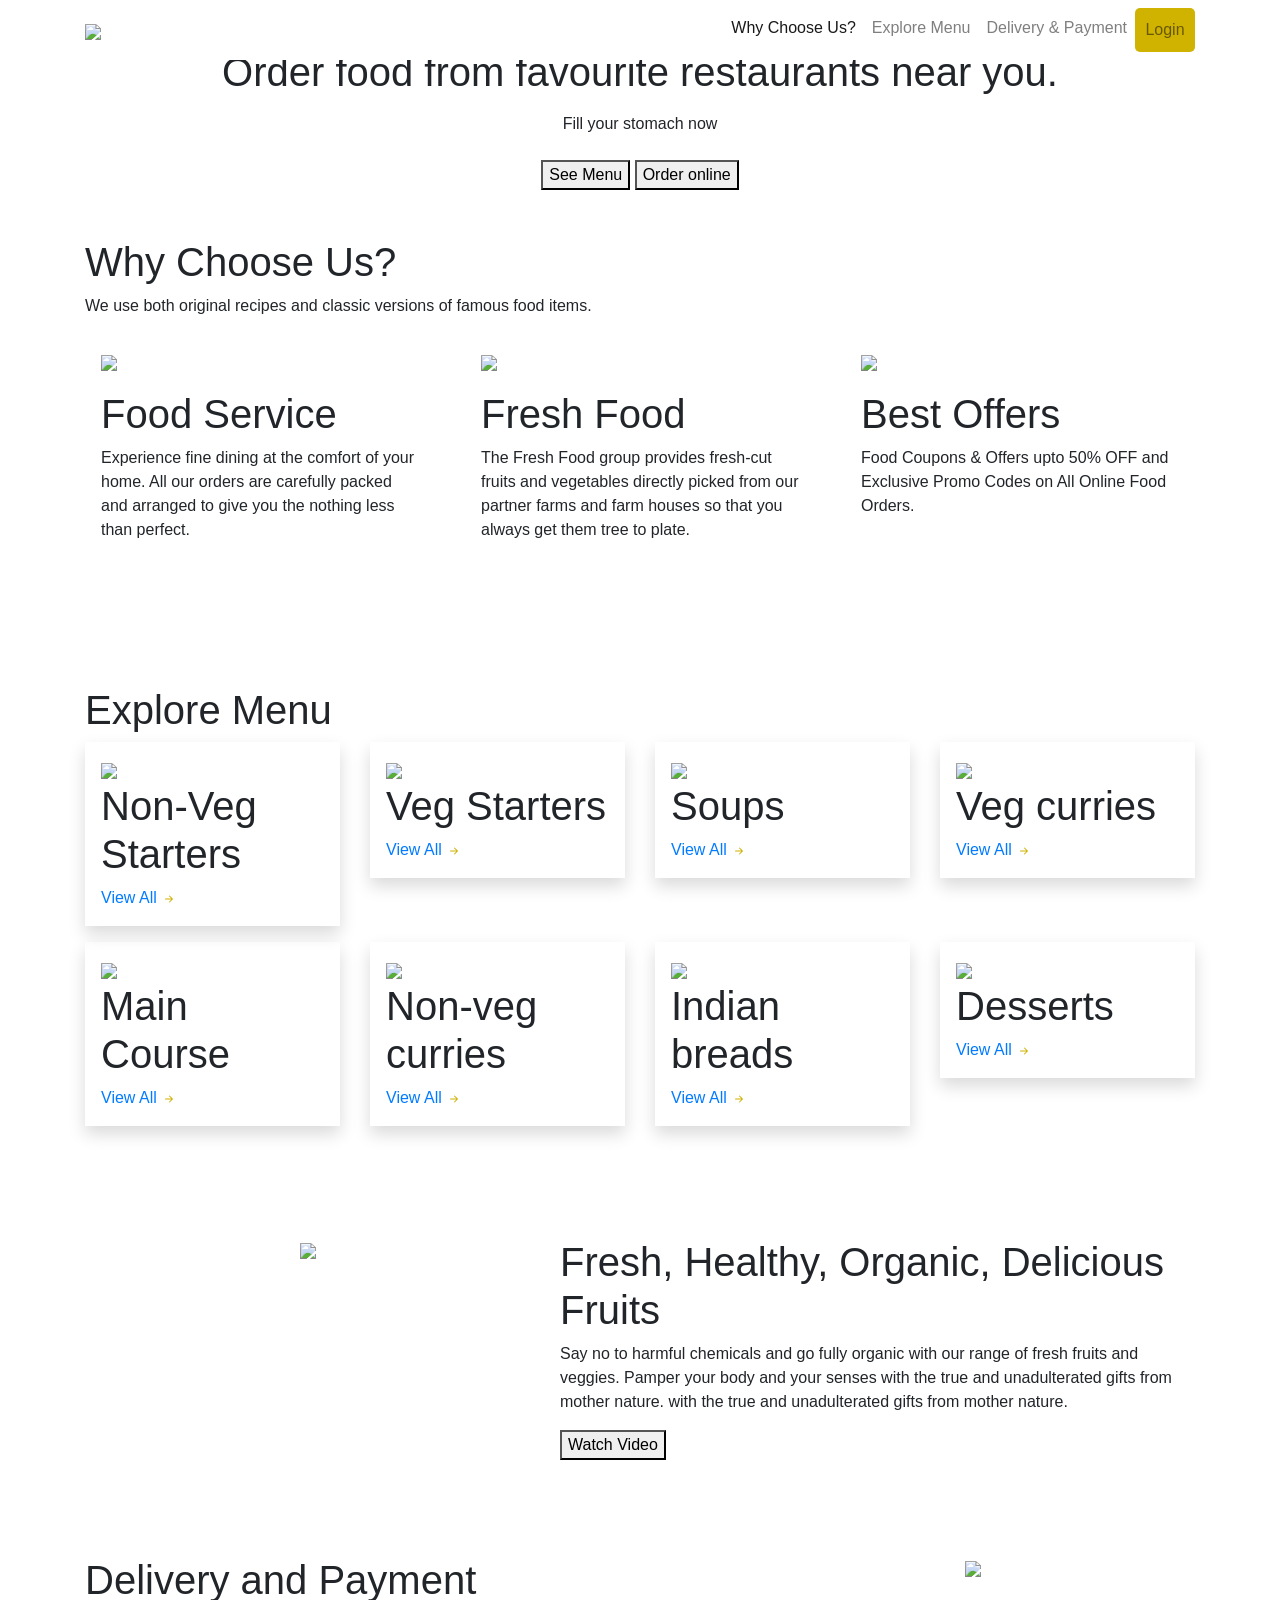
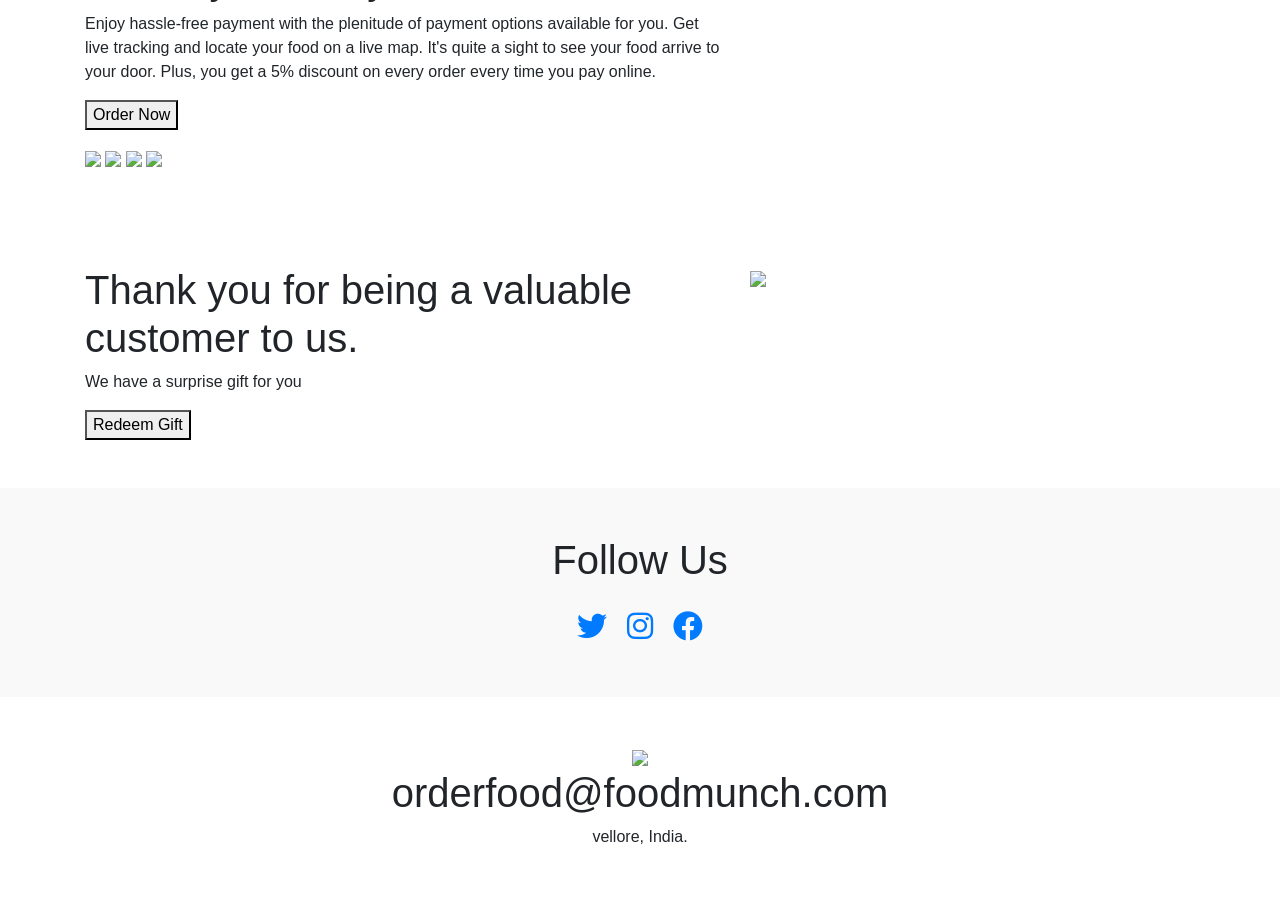
==== index.html @ bc2264e3 "Add files via upload" ====
<!DOCTYPE html>
<html>

<head>
    <link rel="stylesheet" href="https://stackpath.bootstrapcdn.com/bootstrap/4.5.2/css/bootstrap.min.css" integrity="sha384-JcKb8q3iqJ61gNV9KGb8thSsNjpSL0n8PARn9HuZOnIxN0hoP+VmmDGMN5t9UJ0Z" crossorigin="anonymous" />
    <script src="https://code.jquery.com/jquery-3.5.1.slim.min.js" integrity="sha384-DfXdz2htPH0lsSSs5nCTpuj/zy4C+OGpamoFVy38MVBnE+IbbVYUew+OrCXaRkfj" crossorigin="anonymous"></script>
    <script src="https://cdn.jsdelivr.net/npm/popper.js@1.16.1/dist/umd/popper.min.js" integrity="sha384-9/reFTGAW83EW2RDu2S0VKaIzap3H66lZH81PoYlFhbGU+6BZp6G7niu735Sk7lN" crossorigin="anonymous"></script>
    <script src="https://stackpath.bootstrapcdn.com/bootstrap/4.5.2/js/bootstrap.min.js" integrity="sha384-B4gt1jrGC7Jh4AgTPSdUtOBvfO8shuf57BaghqFfPlYxofvL8/KUEfYiJOMMV+rV" crossorigin="anonymous"></script>
    <script src="https://kit.fontawesome.com/20c5629a29.js" crossorigin="anonymous"></script>
    <link rel="stylesheet" href="web-foods-project.css">
</head>

<body>
    <nav class="navbar navbar-expand-lg navbar-light bg-white fixed-top">
        <div class="container">
            <a class="navbar-brand" hrxef="#">
                <img src="https://d1tgh8fmlzexmh.cloudfront.net/ccbp-responsive-website/food-munch-img.png" class="food-munch-logo" />
            </a>
            <button class="navbar-toggler" type="button" data-toggle="collapse" data-target="#navbarNavAltMarkup" aria-controls="navbarNavAltMarkup" aria-expanded="false" aria-label="Toggle navigation">
                <span class="navbar-toggler-icon"></span>
            </button>
            <div class="collapse navbar-collapse" id="navbarNavAltMarkup">
                <div class="navbar-nav ml-auto">
                    <a class="nav-link active" id="navItem1" href="#wcuSection">
                        Why Choose Us?
                        <span class="sr-only">(current)</span>
                    </a>
                    <a class="nav-link" href="#exploreMenuSection" id="navItem2">Explore Menu</a>
                    <a class="nav-link" href="#deliveryPaymentSection" id="navItem3">Delivery & Payment</a>
                    <!-- <a class="nav-link" href="#followUsSection" id="navItem4">Follow Us</a> -->
                    <a class="nav-link login-btn" href="#" id="loginBtn">Login</a>

<div id="loginPopup" class="modal-overlay">
    <div class="login-card">
        <iframe id="loginContent" width="900" height="600" frameborder="0"></iframe>
        <span class="close-btn" onclick="closeLoginPopup()">X</span>
    </div>
</div>

<style>
.login-card {
    box-shadow: 0 0 10px rgba(0, 0, 0, 0.2);
    padding: 20px;
    position: relative;
    width: 900px;
    height: 600px;
    overflow: hidden;
    border-radius: 0;
}

.close-btn {
    position: absolute;
    top: 10px;
    right: 10px;
    font-size: 20px;
    cursor: pointer;
}

</style>





<script>

    
    function openLoginPopup(url) {
    var loginPopup = document.getElementById('loginPopup');
    var loginContent = document.getElementById('loginContent');
    loginContent.src = url;
    loginPopup.style.display = 'flex';
}

function closeLoginPopup() {
    var loginPopup = document.getElementById('loginPopup');
    loginPopup.style.display = 'none';
    var loginContent = document.getElementById('loginContent');
    loginContent.src = ''; 
}

document.getElementById('loginBtn').addEventListener('click', function(event) {
    event.preventDefault(); 
    openLoginPopup('login.html');
});

</script>
                    <script>
                        document.addEventListener('DOMContentLoaded', function() {
                            var loginBtn = document.querySelector('.login-btn');
                            if (loginBtn) {
                                loginBtn.addEventListener('click', function(event) {
                                    event.preventDefault(); 
                                    setTimeout(function() {
                                        window.location.href = loginBtn.href;
                                    }, 500); 
                                 });
                            }
                        });

                    </script>
                    


                    <style>

.login-btn {
    color: white; 
}

.login-page {
    opacity: 0;
    visibility: hidden;
    position: fixed;
    top: 0;
    left: 0;
    width: 100%;
    height: 100%;
    background-color: rgba(0, 0, 0, 0.5);
    transition: opacity 0.3s ease-in-out, visibility 0.3s ease-in-out;
}

.login-page.active {
    opacity: 1;
    visibility: visible;
}

.login-content {
    position: absolute;
    top: 50%;
    left: 50%;
    transform: translate(-50%, -50%);
    background-color: white;
    padding: 20px;
    border-radius: 5px;
    box-shadow: 0 2px 5px rgba(0, 0, 0, 0.2);
    transition: transform 0.3s ease-in-out;
}

.login-btn {
    color: white; 
}

                        .login-btn {
                            display: inline-block;
                            padding: 10px 20px;
                            background-color: #d0b200;
                            color: #fff;
                            border: none;
                            border-radius: 5px;
                            cursor: pointer;
                            transition: all 0.3s ease;
                            width: 60px;
                            text-align: center;
                        }
                    
                      
                        .login-btn:hover {
                            background-color: #d0b200;
                        }

                        
.login-page {
    opacity: 0;
    visibility: hidden;
    position: fixed;
    top: 0;
    left: 0;
    width: 100%;
    height: 100%;
    background-color: rgba(0, 0, 0, 0.5);
    transition: opacity 0.3s ease-in-out, visibility 0.3s ease-in-out;
}

.login-page.active {
    opacity: 1;
    visibility: visible;
}


.login-content {
    position: absolute;
    top: 50%;
    left: 50%;
    transform: translate(-50%, -50%);
    background-color: white;
    padding: 20px;
    border-radius: 5px;
    box-shadow: 0 2px 5px rgba(0, 0, 0, 0.2);
    transition: transform 0.3s ease-in-out;
}
                    </style>


                    <script>
                        document.getElementById('navItem4').addEventListener('click', function(event) {
                            event.preventDefault(); 
                            document.body.style.transition = 'all 0.3s ease';
                            setTimeout(function() {
                                window.location.href = 'login.html';
                            }, 300);
                        });
                    </script>
                    
                  <script>
function openLoginModal() {
    var loginModal = document.getElementById('loginModal');
    loginModal.style.display = 'flex';
}

function closeLoginModal() {
    var loginModal = document.getElementById('loginModal');
    loginModal.style.display = 'none';
}

document.getElementById('loginButton').addEventListener('click', function(event) {
    event.preventDefault();
    openLoginModal(); 
});
</script>
                </div>
            </div>
        </div>
    </nav>
    <div class="banner-section-bg-container d-flex justify-content-center flex-column">
        <div class="text-center">
            <h1 class="banner-heading mb-3"> <span class="quote-heading">Cooking Went Wrong?</span><br>
                <span class="quote">Order food from favourite restaurants near you.</span>
            </h1>
            <p class="banner-caption mb-4"> Fill your stomach now </p>
            <button class="custom-button">See Menu</button>
            <button class="custom-outline-button" onclick="orderNow()"> Order online</button>
        </div>
    </div>
    <script>
        function orderNow() {
            window.location.href = 'Cart.html';
        }
        </script>
    

    <div class="wcu-section pt-5 pb-5" id="wcuSection">
        <div class="container">
            <div class="row">
                <div class="col-12">
                    <h1 class="wcu-section-heading">Why Choose Us?</h1>
                    <p class="wcu-section-description">
                        We use both original recipes and classic versions of famous food
                        items.
                    </p>
                </div>
                <div class="col-12 col-md-4">
                    <div class="wcu-card p-3 mb-3">
                        <img src="https://d1tgh8fmlzexmh.cloudfront.net/ccbp-responsive-website/food-serve.png" class="wcu-card-image" />
                        <h1 class="wcu-card-title mt-3">Food Service</h1>
                        <p class="wcu-card-description">
                            Experience fine dining at the comfort of your home. All our
                            orders are carefully packed and arranged to give you the nothing
                            less than perfect.
                        </p>
                    </div>
                </div>
                <div class="col-12 col-md-4">
                    <div class="wcu-card p-3 mb-3">
                        <img src="https://d1tgh8fmlzexmh.cloudfront.net/ccbp-responsive-website/fruits-img.png" class="wcu-card-image" />
                        <h1 class="wcu-card-title mt-3">Fresh Food</h1>
                        <p class="wcu-card-description">
                            The Fresh Food group provides fresh-cut fruits and vegetables
                            directly picked from our partner farms and farm houses so that
                            you always get them tree to plate.
                        </p>
                    </div>
                </div>
                <div class="col-12 col-md-4">
                    <div class="wcu-card p-3 mb-3">
                        <img src="https://d1tgh8fmlzexmh.cloudfront.net/ccbp-responsive-website/offers-img.png" class="wcu-card-image" />
                        <h1 class="wcu-card-title mt-3">Best Offers</h1>
                        <p class="wcu-card-description">
                            Food Coupons & Offers upto
                            <span class="offers">50% OFF</span>
                            and Exclusive Promo Codes on All Online Food Orders.
                        </p>
                    </div>
                </div>
            </div>
        </div>
    </div>
    <div class="explore-menu-section pt-5 pb-5" id="exploreMenuSection">
        <div class="container">
            <div class="row">
                <div class="col-12">
                    <h1 class="menu-section-heading">Explore Menu</h1>
                </div>
                <div class="col-12 col-md-6 col-lg-3">
                    <div class="shadow menu-item-card p-3 mb-3">
                        <img src="https://d1tgh8fmlzexmh.cloudfront.net/ccbp-responsive-website/em-ginger-fried-img.png" class="menu-item-image w-100" />
                        <h1 class="menu-card-title">Non-Veg Starters</h1>
                        <a href="" class="menu-item-link">
                            <a href="#" class="menu-item-link" onclick="nonVegStarters()">View All</a>
                            <svg width="16px" height="16px" viewBox="0 0 16 16" class="bi bi-arrow-right-short" fill="#d0b200" xmlns="http://www.w3.org/2000/svg">
                                <path fill-rule="evenodd" d="M4 8a.5.5 0 0 1 .5-.5h5.793L8.146 5.354a.5.5 0 1 1 .708-.708l3 3a.5.5 0 0 1 0 .708l-3 3a.5.5 0 0 1-.708-.708L10.293 8.5H4.5A.5.5 0 0 1 4 8z" />
                            </svg>
                        </a>
                    </div>
                </div>
                <div class="col-12 col-md-6 col-lg-3">
                    <div class="shadow menu-item-card p-3 mb-3">
                        <img src="https://d1tgh8fmlzexmh.cloudfront.net/ccbp-responsive-website/em-veg-starters-img.png" class="menu-item-image w-100" />
                        <h1 class="menu-card-title">Veg Starters</h1>
                        <a href="" class="menu-item-link">
                            <a href="#" class="menu-item-link" onclick="vegStarters()">View All</a>
                            <svg width="16px" height="16px" viewBox="0 0 16 16" class="bi bi-arrow-right" fill="#d0b200" xmlns="http://www.w3.org/2000/svg">
                                <path fill-rule="evenodd" d="M4 8a.5.5 0 0 1 .5-.5h5.793L8.146 5.354a.5.5 0 1 1 .708-.708l3 3a.5.5 0 0 1 0 .708l-3 3a.5.5 0 0 1-.708-.708L10.293 8.5H4.5A.5.5 0 0 1 4 8z" />
                            </svg>
                        </a>
                    </div>
                </div>
                <div class="col-12 col-md-6 col-lg-3">
                    <div class="menu-item-card shadow p-3 mb-3">
                        <img src="https://d1tgh8fmlzexmh.cloudfront.net/ccbp-responsive-website/em-soup-img.png" class="menu-item-image w-100" />
                        <h1 class="menu-card-title">Soups</h1>
                        <a href="" class="menu-item-link">
                            <a href="#" class="menu-item-link" onclick="soups()">View All</a>
                            <svg width="16px" height="16px" viewBox="0 0 16 16" class="bi bi-arrow-right" fill="#d0b200" xmlns="http://www.w3.org/2000/svg">
                                <path fill-rule="evenodd" d="M4 8a.5.5 0 0 1 .5-.5h5.793L8.146 5.354a.5.5 0 1 1 .708-.708l3 3a.5.5 0 0 1 0 .708l-3 3a.5.5 0 0 1-.708-.708L10.293 8.5H4.5A.5.5 0 0 1 4 8z" />
                            </svg>
                        </a>
                    </div>
                </div>
                <div class="col-12 col-md-6 col-lg-3">
                    <div class="menu-item-card shadow p-3 mb-3">
                        <img src="https://res.cloudinary.com/dvc5tetdy/image/upload/v1713895353/veg_curry_1_mcev4g.jpg" class="menu-item-image w-100" />
                        <h1 class="menu-card-title">Veg curries</h1>
                        <a href="" class="menu-item-link">
                            <a href="#" class="menu-item-link" onclick="vegCurries()">View All</a>
                            <svg width="16px" height="16px" viewBox="0 0 16 16" class="bi bi-arrow-right" fill="#d0b200" xmlns="http://www.w3.org/2000/svg">
                                <path fill-rule="evenodd" d="M4 8a.5.5 0 0 1 .5-.5h5.793L8.146 5.354a.5.5 0 1 1 .708-.708l3 3a.5.5 0 0 1 0 .708l-3 3a.5.5 0 0 1-.708-.708L10.293 8.5H4.5A.5.5 0 0 1 4 8z" />
                            </svg>
                        </a>
                    </div>
                </div>
                <div class="col-12 col-md-6 col-lg-3">
                    <div class="menu-item-card shadow p-3 mb-3">
                        <img src="https://d1tgh8fmlzexmh.cloudfront.net/ccbp-responsive-website/em-hyderabadi-biryani-img.png" class="menu-item-image w-100" />
                        <h1 class="menu-card-title">Main Course</h1>
                        <a href="" class="menu-item-link">
                            <a href="#" class="menu-item-link" onclick="mainCourse()">View All</a>
                            <svg width="16px" height="16px" viewBox="0 0 16 16" class="bi bi-arrow-right" fill="#d0b200" xmlns="http://www.w3.org/2000/svg">
                                <path fill-rule="evenodd" d="M4 8a.5.5 0 0 1 .5-.5h5.793L8.146 5.354a.5.5 0 1 1 .708-.708l3 3a.5.5 0 0 1 0 .708l-3 3a.5.5 0 0 1-.708-.708L10.293 8.5H4.5A.5.5 0 0 1 4 8z" />
                            </svg>
                        </a>
                    </div>
                </div> 

                <div class="col-12 col-md-6 col-lg-3">
                    <div class="menu-item-card shadow p-3 mb-3">
                        <img src="https://res.cloudinary.com/dvc5tetdy/image/upload/v1713895594/non_veg_curry_mzbpln.jpg" class="menu-item-image w-100" />
                        <h1 class="menu-card-title">Non-veg curries</h1>
                        <a href="" class="menu-item-link">
                            <a href="#" class="menu-item-link" onclick="nonVegCurries()">View All</a>
                            <svg width="16px" height="16px" viewBox="0 0 16 16" class="bi bi-arrow-right" fill="#d0b200" xmlns="http://www.w3.org/2000/svg">
                                <path fill-rule="evenodd" d="M4 8a.5.5 0 0 1 .5-.5h5.793L8.146 5.354a.5.5 0 1 1 .708-.708l3 3a.5.5 0 0 1 0 .708l-3 3a.5.5 0 0 1-.708-.708L10.293 8.5H4.5A.5.5 0 0 1 4 8z" />
                            </svg>
                        </a>
                    </div>
                </div>
                <div class="col-12 col-md-6 col-lg-3">
                    <div class="menu-item-card shadow p-3 mb-3">
                        <img src="https://res.cloudinary.com/dvc5tetdy/image/upload/v1713856035/indian_breads_1_1_1_jlfrky.jpg" class="menu-item-image w-100" />
                        <h1 class="menu-card-title">Indian breads</h1>
                        <a href="" class="menu-item-link">
                            <a href="#" class="menu-item-link" onclick="indianBreads()">View All</a>
                            <svg width="16px" height="16px" viewBox="0 0 16 16" class="bi bi-arrow-right" fill="#d0b200" xmlns="http://www.w3.org/2000/svg">
                                <path fill-rule="evenodd" d="M4 8a.5.5 0 0 1 .5-.5h5.793L8.146 5.354a.5.5 0 1 1 .708-.708l3 3a.5.5 0 0 1 0 .708l-3 3a.5.5 0 0 1-.708-.708L10.293 8.5H4.5A.5.5 0 0 1 4 8z" />
                            </svg>
                        </a>
                    </div>
                </div>
                <div class="col-12 col-md-6 col-lg-3">
                    <div class="menu-item-card shadow p-3 mb-3">
                        <img src="https://d1tgh8fmlzexmh.cloudfront.net/ccbp-responsive-website/em-coffee-bourbon-img.png" class="menu-item-image w-100" />
                        <h1 class="menu-card-title">Desserts</h1>
                        <a href="" class="menu-item-link">
                            <a href="#" class="menu-item-link" onclick="desserts()">View All</a>
                            <svg width="16px" height="16px" viewBox="0 0 16 16" class="bi bi-arrow-right" fill="#d0b200" xmlns="http://www.w3.org/2000/svg">
                                <path fill-rule="evenodd" d="M4 8a.5.5 0 0 1 .5-.5h5.793L8.146 5.354a.5.5 0 1 1 .708-.708l3 3a.5.5 0 0 1 0 .708l-3 3a.5.5 0 0 1-.708-.708L10.293 8.5H4.5A.5.5 0 0 1 4 8z" />
                            </svg>
                        </a>
                    </div>
                </div>
            </div>
        </div>
    </div>
    <div class="healthy-food-section pt-5 pb-5">
        <div class="container">
            <div class="row">
                <div class="col-12 col-md-5">
                    <div class="text-center">
                        <img src="https://d1tgh8fmlzexmh.cloudfront.net/ccbp-responsive-website/healthy-food-plate-img.png" class="healthy-food-section-img" />
                    </div>
                </div>
                <!--<div class="col-12 col-md-7">
                    <h1 class="healthy-food-section-heading">
                        Fresh, Healthy, Organic, Delicious Fruits
                    </h1>
                    <p class="healthy-food-section-description">
                        Say no to harmful chemicals and go fully organic with our range of
                        fresh fruits and veggies. Pamper your body and your senses with
                        the true and unadulterated gifts from mother nature. with the true
                        and unadulterated gifts from mother nature.
                    </p>
                    <button class="custom-button">Watch Video</button>
                </div>-->


<style>
  .modal-overlay {
    display: none;
    position: fixed;
    top: 0;
    left: 0;
    width: 100%;
    height: 100%;
    background-color: rgba(0, 0, 0, 0.5);
    z-index: 9999;
    justify-content: center;
    align-items: center;
  }
  .video-container {
    width: 70%;
    height: 70%;
    position: relative;
  }
  .video-container iframe {
    width: 100%;
    height: 100%;
  }
  .close-btn {
    position: absolute;
    top: 10px;
    right: 10px;
    color: #fff;
    font-size: 20px;
    cursor: pointer;
  }
</style>
</head>


<!-- <div class="col-12 col-md-7">
    <h1 class="healthy-food-section-heading">
        Fresh, Healthy, Organic, Delicious Fruits
    </h1>
    <p class="healthy-food-section-description">
        Say no to harmful chemicals and go fully organic with our range of
        fresh fruits and veggies. Pamper your body and your senses with
        the true and unadulterated gifts from mother nature. with the true
        and unadulterated gifts from mother nature.
    </p>
    <button class="custom-button" id="watchVideoBtn">Watch Video</button>
</div>

<div id="videoPopup" class="modal-overlay">
    <div class="video-container">
        <video id="videoPlayer" width="560" height="315" controls>
            <source src="health-video.mp4" type="video/mp4">
            Your browser does not support the video tag.
        </video>
        <span class="close-btn" onclick="closeVideoPopup()">X</span>
    </div>
</div> -->

<div class="col-12 col-md-7">
    <h1 class="healthy-food-section-heading">
        Fresh, Healthy, Organic, Delicious Fruits
    </h1>
    <p class="healthy-food-section-description">
        Say no to harmful chemicals and go fully organic with our range of
        fresh fruits and veggies. Pamper your body and your senses with
        the true and unadulterated gifts from mother nature. with the true
        and unadulterated gifts from mother nature.
    </p>
    <button class="custom-button" id="watchVideoBtn">Watch Video</button>
</div>

<div id="videoPopup" class="modal-overlay">
    <div class="video-card">
        <video id="videoPlayer" width="560" height="315" controls>
            <source src="health-video.mp4" type="video/mp4">
            Your browser does not support the video tag.
        </video>
        <span class="close-btn" onclick="closeVideoPopup()">X</span>
    </div>
</div>

<style>
.video-card {
  background-color: #fff;
  border-radius: 8px;
  box-shadow: 0 0 10px rgba(0, 0, 0, 0.2);
  padding: 20px;
  position: relative;
}

.close-btn {
  position: absolute;
  top: 10px;
  right: 10px;
  font-size: 20px;
  cursor: pointer;
}


</style>

<script>
    function openVideoPopup() {
        var videoPopup = document.getElementById('videoPopup');
        videoPopup.style.display = 'flex';
    }

    function closeVideoPopup() {
        var videoPopup = document.getElementById('videoPopup');
        videoPopup.style.display = 'none';
        var videoPlayer = document.getElementById('videoPlayer');
        videoPlayer.pause();
    }

    document.getElementById('watchVideoBtn').addEventListener('click', function() {
        openVideoPopup();
    });
</script>

   
            </div>
        </div>
    </div>

    
    <div class="delivery-and-payment-section pt-5 pb-5" id="deliveryPaymentSection">
        <div class="container">
            <div class="row">
                <div class="col-12 col-md-5 order-1 order-md-2">
                    <div class="text-center">
                        <img src="https://d1tgh8fmlzexmh.cloudfront.net/ccbp-responsive-website/delivery-payment-section-img.png" class="delivery-and-payment-section-img" />
                    </div>
                </div>
                <div class="col-12 col-md-7 order-2 order-md-1">
                    <h1 class="delivery-and-payment-section-heading">
                        Delivery and Payment
                    </h1>
                    <p class="delivery-and-payment-section-description">
                        Enjoy hassle-free payment with the plenitude of payment options
                        available for you. Get live tracking and locate your food on a
                        live map. It's quite a sight to see your food arrive to your door.
                        Plus, you get a 5% discount on every order every time you pay
                        online.
                    </p>
                    <button class="custom-button" onclick="orderNow()">Order Now</button>
                    

                    <div class="mt-3">
                        <img src="https://d1tgh8fmlzexmh.cloudfront.net/ccbp-responsive-website/visa-card-img.png" class="payment-card-img" />
                        <img src="https://d1tgh8fmlzexmh.cloudfront.net/ccbp-responsive-website/master-card-img.png" class="payment-card-img" />
                        <img src="https://d1tgh8fmlzexmh.cloudfront.net/ccbp-responsive-website/paypal-card-img.png" class="payment-card-img" />
                        <img src="https://d1tgh8fmlzexmh.cloudfront.net/ccbp-responsive-website/american-express-img.png" class="payment-card-img" />
                    </div>
                </div>
            </div>
        </div>
    </div>

    <style>
.popup-container {
    position: relative;
    background-color: #fff;
    padding: 20px;
    border-radius: 8px;
    box-shadow: 0 2px 4px rgba(0, 0, 0, 0.1);
    text-align: center;
}

.close-btn {
    position: absolute;
    top: 10px;
    right: 10px;
    font-size: 20px;
    cursor: pointer;
    color: #333;
}

.close-btn {
    position: absolute;
    top: 10px;
    right: 10px;
    font-size: 20px;
    cursor: pointer;
    color: #fff; 
    background-color: #d0b200; 
    width: 30px; 
    height: 30px; 
    border-radius: 50%; 
    display: flex; 
    justify-content: center; 
    align-items: center; 
    transition: background-color 0.3s ease; 
}

.close-btn:hover {
    background-color: #c49a00; 
}


#couponNumber,
#couponDiscount {
    font-weight: bold;
    color: #d0b200;
}


</style>

    <div class="thanking-customers-section pt-5 pb-5">
        <div class="container">
            <div class="row">
                <div class="col-12 col-md-7 d-flex flex-column justify-content-center">
                    <h1 class="thanking-customers-section-heading">
                        Thank you for being a valuable customer to us.
                    </h1>
                    <p class="thanking-customers-section-description">
                        We have a surprise gift for you
                    </p>
                    <div class="d-md-none">
                        <img src="https://d1tgh8fmlzexmh.cloudfront.net/ccbp-responsive-website/thanking-customers-section-img.png" class="thanking-customers-section-img" />
                    </div>
                    <div>
                        <button class="custom-button" id="redeemGiftBtn">Redeem Gift</button>
                    </div>
                </div>
                <div class="col-12 col-md-5 d-none d-md-block">
                    <img src="https://d1tgh8fmlzexmh.cloudfront.net/ccbp-responsive-website/thanking-customers-section-img.png" class="thanking-customers-section-img" />
                </div>
            </div>
        </div>
    </div>
    
    <div id="popup" class="modal-overlay">
        <div class="popup-container">
            <span class="close-btn" onclick="closePopup()">X</span>
            <h2>Congratulations!</h2>
            <p>You have won a coupon and your Coupon number is: <span id="couponNumber"></span> with a discount of <span id="couponDiscount"></span>%</p>
        </div>
    </div>
    
    <script>
        function openPopup() {
            var popup = document.getElementById('popup');
            popup.style.display = 'flex';         
            var couponNumber = Math.floor(Math.random() * 1000000);
            var couponDiscount = Math.floor(Math.random() * 15) + 5; 
            document.getElementById('couponNumber').textContent = couponNumber;
            document.getElementById('couponDiscount').textContent = couponDiscount;
        }
    

        function closePopup() {
            var popup = document.getElementById('popup');
            popup.style.display = 'none';
        }
    
        document.getElementById('redeemGiftBtn').addEventListener('click', function() {
            openPopup();
        });
    </script>
    

    
    

    
    <!-- <div class="thanking-customers-section pt-5 pb-5">
        <div class="container">
            <div class="row">
                <div class="col-12 col-md-7 d-flex flex-column justify-content-center">
                    <h1 class="thanking-customers-section-heading">
                        Thank you for being a valuable customer to us.
                    </h1>
                    <p class="thanking-customers-section-description">
                        We have a surprise gift for you
                    </p>
                    <div class="d-md-none">
                        <img src="https://d1tgh8fmlzexmh.cloudfront.net/ccbp-responsive-website/thanking-customers-section-img.png" class="thanking-customers-section-img" />
                    </div>
                    <div>
                        <button class="custom-button">Redeem Gift</button>
                    </div>
                </div>
                <div class="col-12 col-md-5 d-none d-md-block">
                    <img src="https://d1tgh8fmlzexmh.cloudfront.net/ccbp-responsive-website/thanking-customers-section-img.png" class="thanking-customers-section-img" />
                </div>
            </div>
        </div>
    </div> -->
    
  <!--  <div class="follow-us-section pt-5 pb-5" id="followUsSection">
        <div class="container">
            <div class="row">
                <div class="col-12">
                    <h1 class="follow-us-section-heading">Follow Us</h1>
                </div>
                <div class="col-12">
                    <div class="d-flex flex-row justify-content-center">
                        <div class="follow-us-icon-container">
                            <i class="fab fa-twitter icon"></i>
                        </div>
                        <div class="follow-us-icon-container">
                            <i class="fab fa-instagram icon"></i>
                        </div>
                        <div class="follow-us-icon-container">
                            <i class="fab fa-facebook icon"></i>
                        </div>
                    </div>
                </div>
            </div>
        </div>
    </div> -->
  
<link rel="stylesheet" href="https://cdnjs.cloudflare.com/ajax/libs/font-awesome/6.0.0-beta3/css/all.min.css">
<style>
  .follow-us-section {
    background-color: #f9f9f9;
  }
  .follow-us-section-heading {
    text-align: center;
    margin-bottom: 20px;
  }
  .follow-us-icon-container {
    font-size: 30px;
    margin: 0 10px;
    transition: color 0.3s;
  }
  .follow-us-icon-container:hover {
    color: #007bff;
    cursor: pointer;
  }
</style>
</head>


<div class="follow-us-section pt-5 pb-5" id="followUsSection">
    <div class="container">
        <div class="row">
            <div class="col-12">
                <h1 class="follow-us-section-heading">Follow Us</h1>
            </div>
            <div class="col-12">
                <div class="d-flex flex-row justify-content-center">
                    <div class="follow-us-icon-container">
                        <a href="https://twitter.com"><i class="fab fa-twitter icon"></i></a>
                    </div>
                    <div class="follow-us-icon-container">
                        <a href="https://instagram.com"><i class="fab fa-instagram icon"></i></a>
                    </div>
                    <div class="follow-us-icon-container">
                        <a href="https://facebook.com"><i class="fab fa-facebook icon"></i></a>
                    </div>
                </div>
            </div>
        </div>
    </div>
</div>



    <div class="footer-section pt-5 pb-5">
        <div class="container">
            <div class="row">
                <div class="col-12 text-center">
                    <img src="https://d1tgh8fmlzexmh.cloudfront.net/ccbp-responsive-website/food-munch-logo-light.png" class="food-munch-logo" />
                    <h1 class="footer-section-mail-id">orderfood@foodmunch.com</h1>
                    <p class="footer-section-address">
                        vellore, India.
                    </p>
                </div>
            </div>
        </div>
    </div>
    <script src="mainpage.js"></script>
</body>

</html>
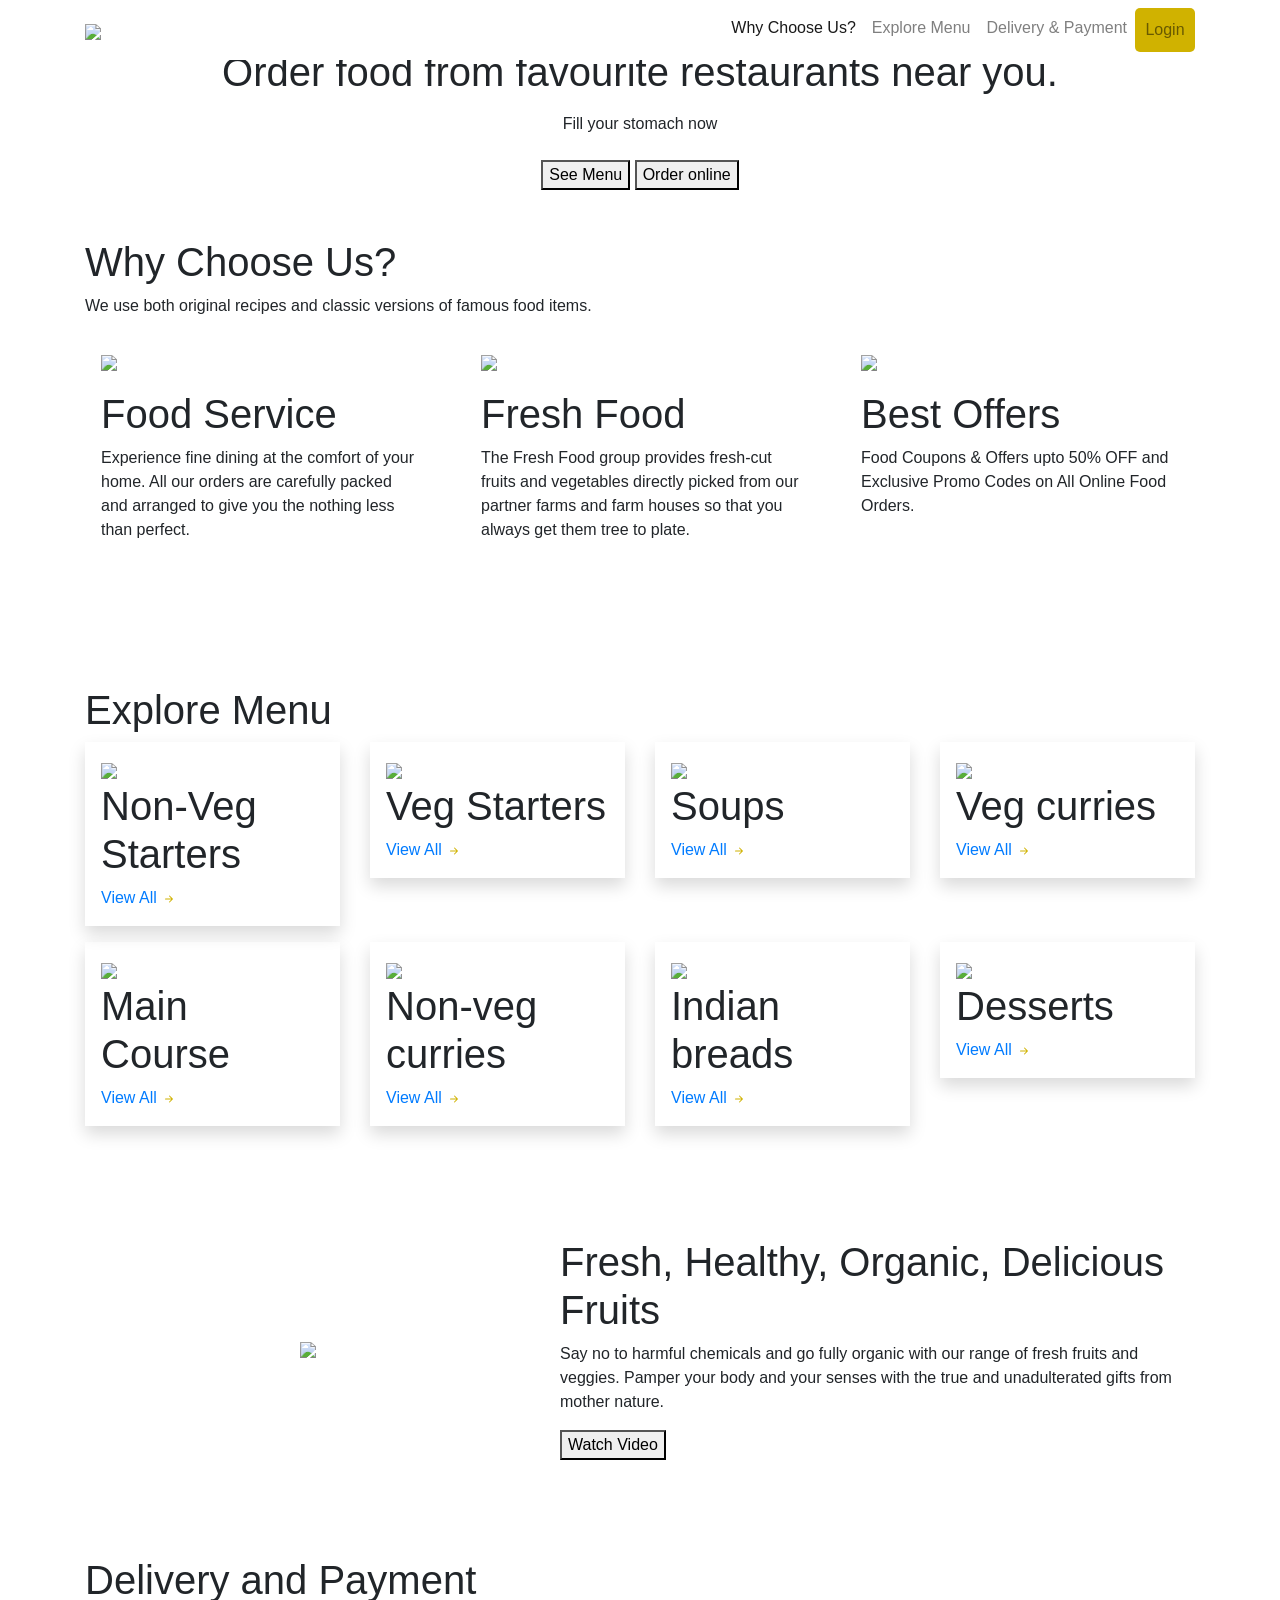
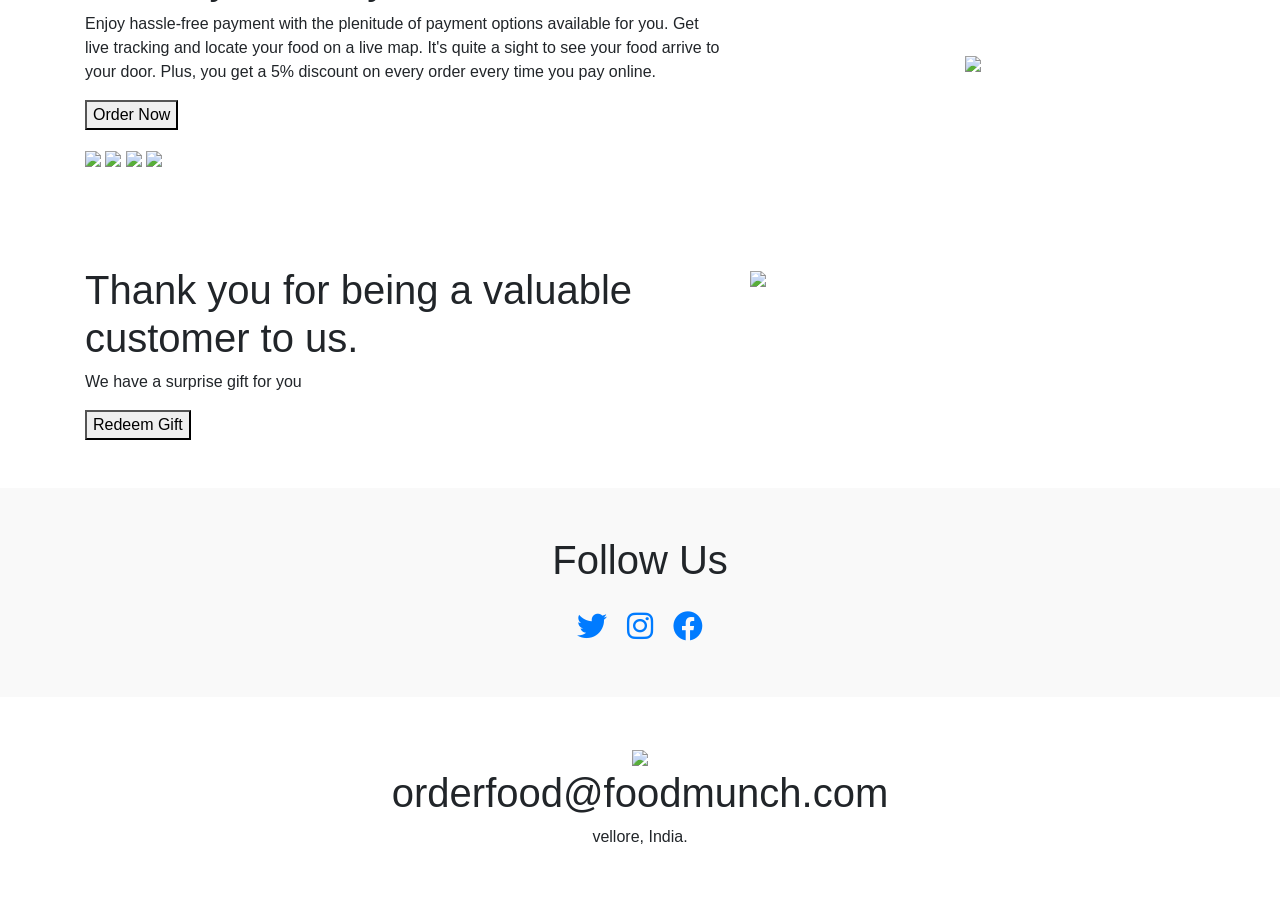
==== commit 14b5ceb1: "Update index.html" ====
--- a/index.html
+++ b/index.html
@@ -14,7 +14,7 @@
     <nav class="navbar navbar-expand-lg navbar-light bg-white fixed-top">
         <div class="container">
             <a class="navbar-brand" hrxef="#">
-                <img src="https://d1tgh8fmlzexmh.cloudfront.net/ccbp-responsive-website/food-munch-img.png" class="food-munch-logo" />
+                <img src="https://encrypted-tbn0.gstatic.com/images?q=tbn:ANd9GcRESsGm92deQDTJR9fiWcHZ8S94NCmFLSkkQg&s" class="food-munch-logo" />
             </a>
             <button class="navbar-toggler" type="button" data-toggle="collapse" data-target="#navbarNavAltMarkup" aria-controls="navbarNavAltMarkup" aria-expanded="false" aria-label="Toggle navigation">
                 <span class="navbar-toggler-icon"></span>
@@ -251,7 +251,7 @@
                 </div>
                 <div class="col-12 col-md-4">
                     <div class="wcu-card p-3 mb-3">
-                        <img src="https://d1tgh8fmlzexmh.cloudfront.net/ccbp-responsive-website/food-serve.png" class="wcu-card-image" />
+                        <img src="https://images.unsplash.com/photo-1555396273-367ea4eb4db5" class="wcu-card-image" />
                         <h1 class="wcu-card-title mt-3">Food Service</h1>
                         <p class="wcu-card-description">
                             Experience fine dining at the comfort of your home. All our
@@ -262,7 +262,7 @@
                 </div>
                 <div class="col-12 col-md-4">
                     <div class="wcu-card p-3 mb-3">
-                        <img src="https://d1tgh8fmlzexmh.cloudfront.net/ccbp-responsive-website/fruits-img.png" class="wcu-card-image" />
+                        <img src="https://images.unsplash.com/photo-1610832958506-aa56368176cf" class="wcu-card-image" />
                         <h1 class="wcu-card-title mt-3">Fresh Food</h1>
                         <p class="wcu-card-description">
                             The Fresh Food group provides fresh-cut fruits and vegetables
@@ -273,7 +273,7 @@
                 </div>
                 <div class="col-12 col-md-4">
                     <div class="wcu-card p-3 mb-3">
-                        <img src="https://d1tgh8fmlzexmh.cloudfront.net/ccbp-responsive-website/offers-img.png" class="wcu-card-image" />
+                        <img src="https://images.unsplash.com/photo-1607082348824-0a96f2a4b9da" class="wcu-card-image" />
                         <h1 class="wcu-card-title mt-3">Best Offers</h1>
                         <p class="wcu-card-description">
                             Food Coupons & Offers upto
@@ -293,7 +293,7 @@
                 </div>
                 <div class="col-12 col-md-6 col-lg-3">
                     <div class="shadow menu-item-card p-3 mb-3">
-                        <img src="https://d1tgh8fmlzexmh.cloudfront.net/ccbp-responsive-website/em-ginger-fried-img.png" class="menu-item-image w-100" />
+                        <img src="https://images.unsplash.com/photo-1604908176997-125f25cc6f3d" class="menu-item-image w-100" />
                         <h1 class="menu-card-title">Non-Veg Starters</h1>
                         <a href="" class="menu-item-link">
                             <a href="#" class="menu-item-link" onclick="nonVegStarters()">View All</a>
@@ -305,7 +305,7 @@
                 </div>
                 <div class="col-12 col-md-6 col-lg-3">
                     <div class="shadow menu-item-card p-3 mb-3">
-                        <img src="https://d1tgh8fmlzexmh.cloudfront.net/ccbp-responsive-website/em-veg-starters-img.png" class="menu-item-image w-100" />
+                       <img src="https://images.unsplash.com/photo-1546069901-ba9599a7e63c" class="menu-item-image w-100" />
                         <h1 class="menu-card-title">Veg Starters</h1>
                         <a href="" class="menu-item-link">
                             <a href="#" class="menu-item-link" onclick="vegStarters()">View All</a>
@@ -317,7 +317,7 @@
                 </div>
                 <div class="col-12 col-md-6 col-lg-3">
                     <div class="menu-item-card shadow p-3 mb-3">
-                        <img src="https://d1tgh8fmlzexmh.cloudfront.net/ccbp-responsive-website/em-soup-img.png" class="menu-item-image w-100" />
+                       <img src="https://images.unsplash.com/photo-1547592180-85f173990554" class="menu-item-image w-100" />
                         <h1 class="menu-card-title">Soups</h1>
                         <a href="" class="menu-item-link">
                             <a href="#" class="menu-item-link" onclick="soups()">View All</a>
@@ -341,7 +341,7 @@
                 </div>
                 <div class="col-12 col-md-6 col-lg-3">
                     <div class="menu-item-card shadow p-3 mb-3">
-                        <img src="https://d1tgh8fmlzexmh.cloudfront.net/ccbp-responsive-website/em-hyderabadi-biryani-img.png" class="menu-item-image w-100" />
+                        <img src="https://t3.ftcdn.net/jpg/17/37/93/74/360_F_1737937451_jsyki3kmpbL5YiPbsDcumzrHJIx1Xtom.jpg" class="menu-item-image w-100" />
                         <h1 class="menu-card-title">Main Course</h1>
                         <a href="" class="menu-item-link">
                             <a href="#" class="menu-item-link" onclick="mainCourse()">View All</a>
@@ -378,7 +378,7 @@
                 </div>
                 <div class="col-12 col-md-6 col-lg-3">
                     <div class="menu-item-card shadow p-3 mb-3">
-                        <img src="https://d1tgh8fmlzexmh.cloudfront.net/ccbp-responsive-website/em-coffee-bourbon-img.png" class="menu-item-image w-100" />
+                        <img src="https://images.unsplash.com/photo-1551024506-0bccd828d307" class="menu-item-image w-100" />
                         <h1 class="menu-card-title">Desserts</h1>
                         <a href="" class="menu-item-link">
                             <a href="#" class="menu-item-link" onclick="desserts()">View All</a>
@@ -392,25 +392,33 @@
         </div>
     </div>
     <div class="healthy-food-section pt-5 pb-5">
-        <div class="container">
-            <div class="row">
-                <div class="col-12 col-md-5">
-                    <div class="text-center">
-                        <img src="https://d1tgh8fmlzexmh.cloudfront.net/ccbp-responsive-website/healthy-food-plate-img.png" class="healthy-food-section-img" />
-                    </div>
-                </div>
-                <!--<div class="col-12 col-md-7">
-                    <h1 class="healthy-food-section-heading">
-                        Fresh, Healthy, Organic, Delicious Fruits
-                    </h1>
-                    <p class="healthy-food-section-description">
-                        Say no to harmful chemicals and go fully organic with our range of
-                        fresh fruits and veggies. Pamper your body and your senses with
-                        the true and unadulterated gifts from mother nature. with the true
-                        and unadulterated gifts from mother nature.
-                    </p>
-                    <button class="custom-button">Watch Video</button>
-                </div>-->
+    <div class="container">
+        <div class="row align-items-center">
+
+            <!-- IMAGE LEFT -->
+            <div class="col-12 col-md-5">
+                <div class="text-center">
+                    <img src="https://images.unsplash.com/photo-1490645935967-10de6ba17061"
+                        class="healthy-food-section-img w-100" />
+                </div>
+            </div>
+
+            <!-- TEXT RIGHT -->
+            <div class="col-12 col-md-7">
+                <h1 class="healthy-food-section-heading">
+                    Fresh, Healthy, Organic, Delicious Fruits
+                </h1>
+                <p class="healthy-food-section-description">
+                    Say no to harmful chemicals and go fully organic with our range of
+                    fresh fruits and veggies. Pamper your body and your senses with
+                    the true and unadulterated gifts from mother nature.
+                </p>
+                <button class="custom-button" id="watchVideoBtn">Watch Video</button>
+            </div>
+
+        </div>
+    </div>
+</div>
 
 
 <style>
@@ -470,18 +478,7 @@
     </div>
 </div> -->
 
-<div class="col-12 col-md-7">
-    <h1 class="healthy-food-section-heading">
-        Fresh, Healthy, Organic, Delicious Fruits
-    </h1>
-    <p class="healthy-food-section-description">
-        Say no to harmful chemicals and go fully organic with our range of
-        fresh fruits and veggies. Pamper your body and your senses with
-        the true and unadulterated gifts from mother nature. with the true
-        and unadulterated gifts from mother nature.
-    </p>
-    <button class="custom-button" id="watchVideoBtn">Watch Video</button>
-</div>
+
 
 <div id="videoPopup" class="modal-overlay">
     <div class="video-card">
@@ -538,38 +535,39 @@
 
     
     <div class="delivery-and-payment-section pt-5 pb-5" id="deliveryPaymentSection">
-        <div class="container">
-            <div class="row">
-                <div class="col-12 col-md-5 order-1 order-md-2">
-                    <div class="text-center">
-                        <img src="https://d1tgh8fmlzexmh.cloudfront.net/ccbp-responsive-website/delivery-payment-section-img.png" class="delivery-and-payment-section-img" />
-                    </div>
-                </div>
-                <div class="col-12 col-md-7 order-2 order-md-1">
-                    <h1 class="delivery-and-payment-section-heading">
-                        Delivery and Payment
-                    </h1>
-                    <p class="delivery-and-payment-section-description">
-                        Enjoy hassle-free payment with the plenitude of payment options
-                        available for you. Get live tracking and locate your food on a
-                        live map. It's quite a sight to see your food arrive to your door.
-                        Plus, you get a 5% discount on every order every time you pay
-                        online.
-                    </p>
-                    <button class="custom-button" onclick="orderNow()">Order Now</button>
-                    
-
-                    <div class="mt-3">
-                        <img src="https://d1tgh8fmlzexmh.cloudfront.net/ccbp-responsive-website/visa-card-img.png" class="payment-card-img" />
-                        <img src="https://d1tgh8fmlzexmh.cloudfront.net/ccbp-responsive-website/master-card-img.png" class="payment-card-img" />
-                        <img src="https://d1tgh8fmlzexmh.cloudfront.net/ccbp-responsive-website/paypal-card-img.png" class="payment-card-img" />
-                        <img src="https://d1tgh8fmlzexmh.cloudfront.net/ccbp-responsive-website/american-express-img.png" class="payment-card-img" />
-                    </div>
-                </div>
-            </div>
-        </div>
-    </div>
-
+    <div class="container">
+        <div class="row align-items-center">
+
+            <!-- TEXT LEFT -->
+            <div class="col-12 col-md-7">
+                <h1 class="delivery-and-payment-section-heading">
+                    Delivery and Payment
+                </h1>
+                <p class="delivery-and-payment-section-description">
+                    Enjoy hassle-free payment with the plenitude of payment options
+                    available for you. Get live tracking and locate your food on a
+                    live map. It's quite a sight to see your food arrive to your door.
+                    Plus, you get a 5% discount on every order every time you pay online.
+                </p>
+                 <button class="custom-button" onclick="orderNow()">Order Now</button>
+                <div class="mt-3">
+                    <!-- FIXED ICONS -->
+                    <img src="https://img.icons8.com/color/48/visa.png" class="payment-card-img" />
+                    <img src="https://img.icons8.com/color/48/mastercard.png" class="payment-card-img" />
+                    <img src="https://img.icons8.com/color/48/paypal.png" class="payment-card-img" />
+                    <img src="https://img.icons8.com/color/48/amex.png" class="payment-card-img" />
+                </div>
+            </div>
+
+            <!-- IMAGE RIGHT -->
+            <div class="col-12 col-md-5 text-center">
+                <img src="https://img.freepik.com/premium-vector/luxury-3d-summer-sale-banner-discount-with-twenty-25-percent_74869-699.jpg"
+                     class="delivery-and-payment-section-img w-100" />
+            </div>
+
+        </div>
+    </div>
+</div>
     <style>
 .popup-container {
     position: relative;
@@ -631,14 +629,16 @@
                         We have a surprise gift for you
                     </p>
                     <div class="d-md-none">
-                        <img src="https://d1tgh8fmlzexmh.cloudfront.net/ccbp-responsive-website/thanking-customers-section-img.png" class="thanking-customers-section-img" />
+                        <img src="https://images.unsplash.com/photo-1549465220-1a8b9238cd48" 
+     class="thanking-customers-section-img" />
                     </div>
                     <div>
                         <button class="custom-button" id="redeemGiftBtn">Redeem Gift</button>
                     </div>
                 </div>
                 <div class="col-12 col-md-5 d-none d-md-block">
-                    <img src="https://d1tgh8fmlzexmh.cloudfront.net/ccbp-responsive-website/thanking-customers-section-img.png" class="thanking-customers-section-img" />
+                    <img src="https://images.unsplash.com/photo-1549465220-1a8b9238cd48" 
+     class="thanking-customers-section-img" />
                 </div>
             </div>
         </div>
@@ -776,7 +776,7 @@
         <div class="container">
             <div class="row">
                 <div class="col-12 text-center">
-                    <img src="https://d1tgh8fmlzexmh.cloudfront.net/ccbp-responsive-website/food-munch-logo-light.png" class="food-munch-logo" />
+                    <img src="https://encrypted-tbn0.gstatic.com/images?q=tbn:ANd9GcRESsGm92deQDTJR9fiWcHZ8S94NCmFLSkkQg&s" class="food-munch-logo" />
                     <h1 class="footer-section-mail-id">orderfood@foodmunch.com</h1>
                     <p class="footer-section-address">
                         vellore, India.
@@ -788,4 +788,4 @@
     <script src="mainpage.js"></script>
 </body>
 
-</html>+</html>
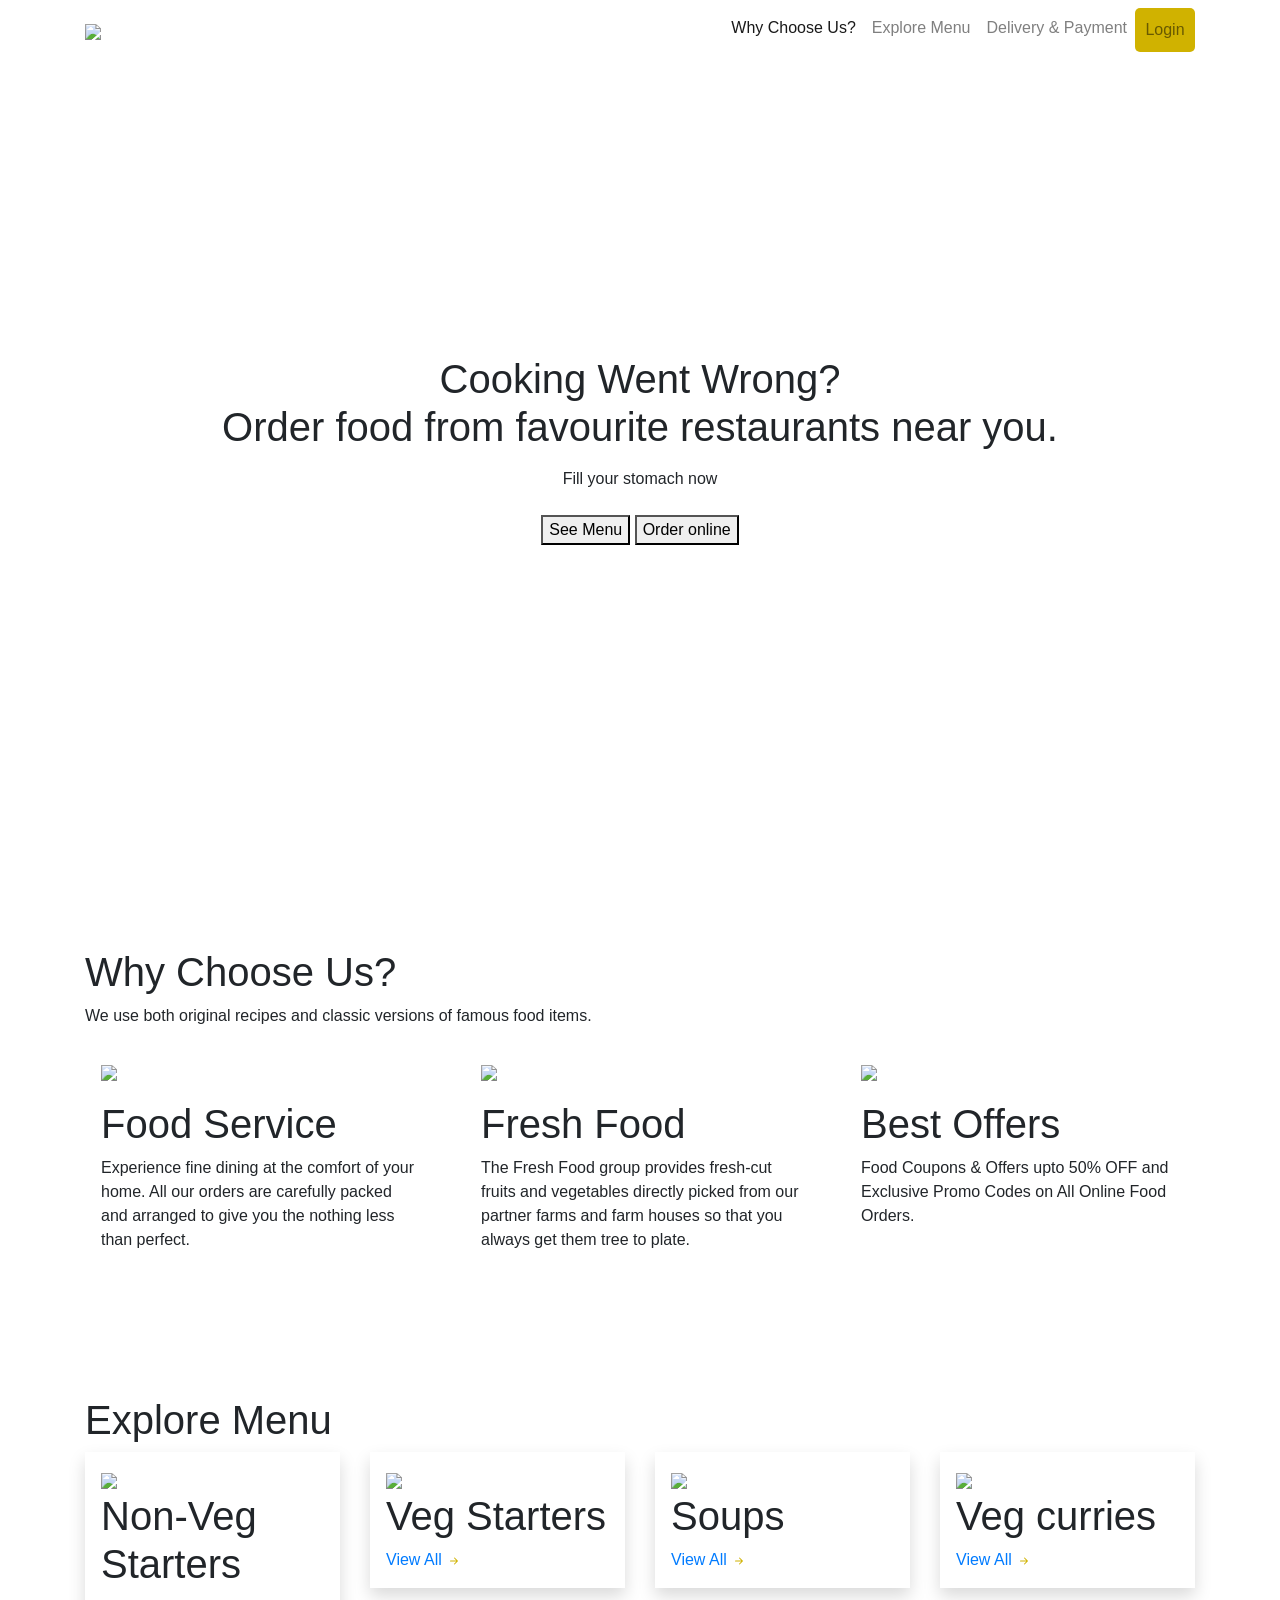
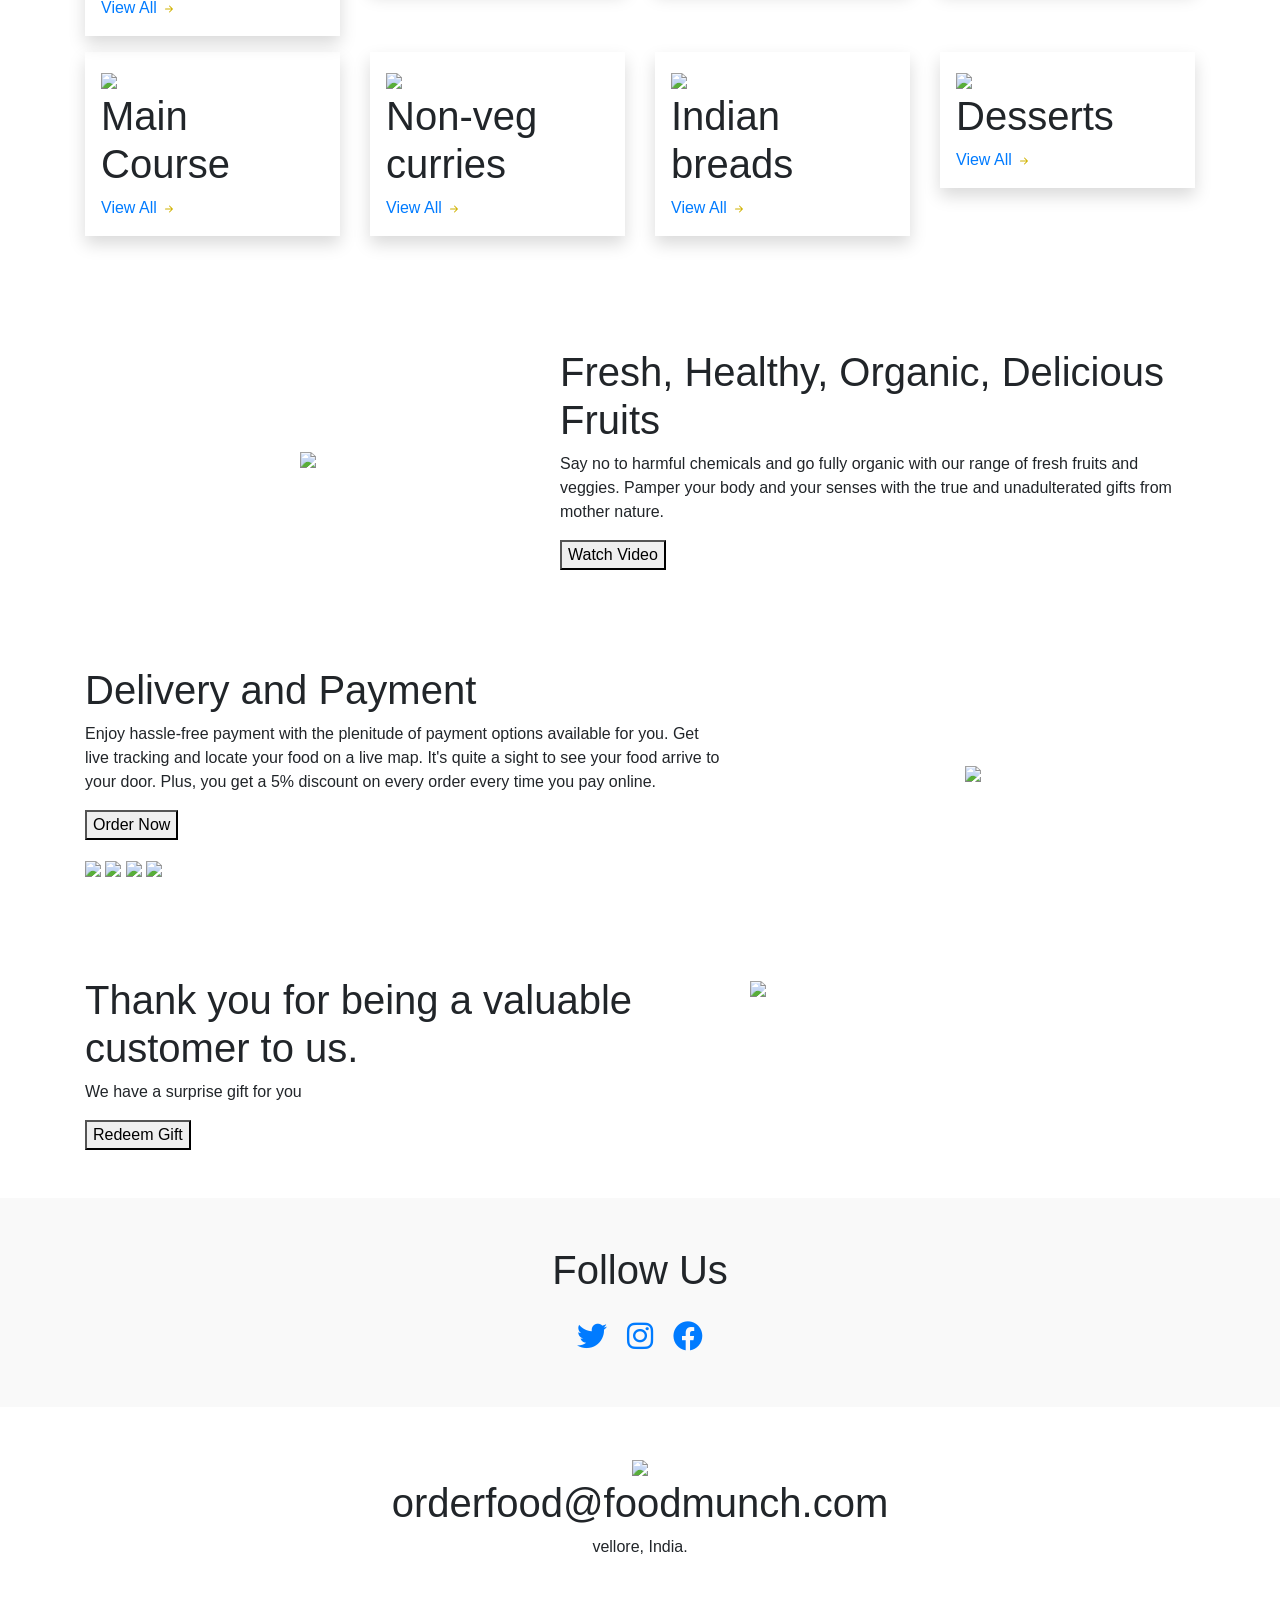
==== commit 6f42db82: "Update index.html" ====
--- a/index.html
+++ b/index.html
@@ -7,6 +7,14 @@
     <script src="https://cdn.jsdelivr.net/npm/popper.js@1.16.1/dist/umd/popper.min.js" integrity="sha384-9/reFTGAW83EW2RDu2S0VKaIzap3H66lZH81PoYlFhbGU+6BZp6G7niu735Sk7lN" crossorigin="anonymous"></script>
     <script src="https://stackpath.bootstrapcdn.com/bootstrap/4.5.2/js/bootstrap.min.js" integrity="sha384-B4gt1jrGC7Jh4AgTPSdUtOBvfO8shuf57BaghqFfPlYxofvL8/KUEfYiJOMMV+rV" crossorigin="anonymous"></script>
     <script src="https://kit.fontawesome.com/20c5629a29.js" crossorigin="anonymous"></script>
+    <style>
+.banner-section-bg-container {
+    background-image: url("https://thumbs.dreamstime.com/b/lobster-tail-baked-garlic-sauce-black-pasta-cuttlefish-ink-luxury-restaurant-food-seafood-rustic-style-flat-lay-207447809.jpg") !important;
+    background-size: cover;
+    background-position: center;
+    height: 100vh;
+}
+</style>
     <link rel="stylesheet" href="web-foods-project.css">
 </head>
 
